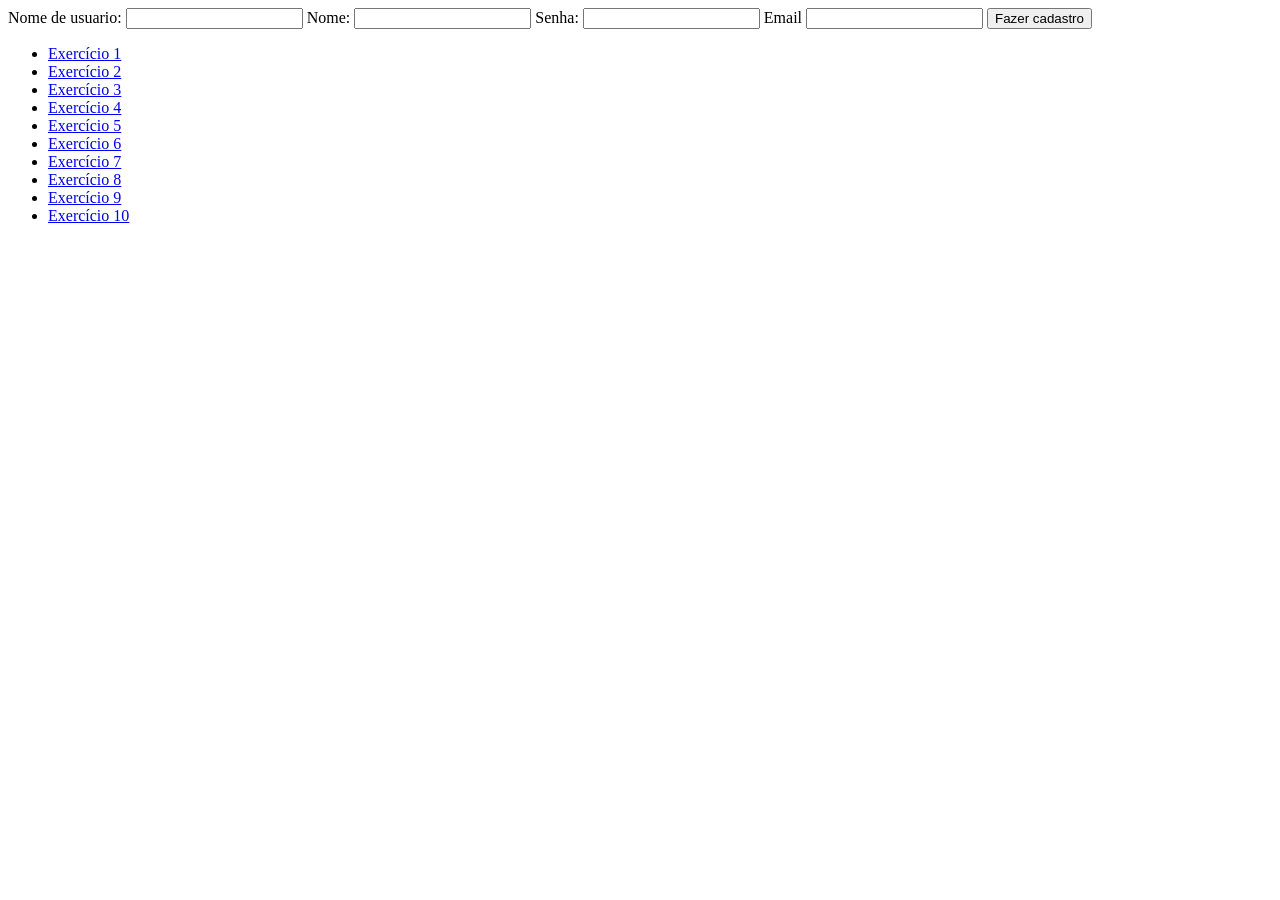
==== exercicios-php/index.html @ cb15fef3 "Exercícios php aula 1" ====
<!DOCTYPE html>
<html lang="pt-br">
<head>
    <meta charset="UTF-8">
    <meta name="viewport" content="width=device-width, initial-scale=1.0">
    <title>Exercícios</title>
</head>
<body>

    <form action="cadastro.php" method="POST" class="form">

        <label for="user">Nome de usuario:</label>
        <input type="text" name="user">

        <label for="nome">Nome:</label>
        <input type="text" name="nome">

        <label for="senha">Senha:</label> 
        <input type="password" name="senha">

        <label for="email">Email</label>
        <input type="email" name="email">

        <button type="submit">Fazer cadastro</button>
    </form>

    <ul>
        <li><a href="ex1.php">Exercício 1</a></li>
        <li><a href="ex2.php">Exercício 2</a></li>
        <li><a href="ex3.php">Exercício 3</a></li>
        <li><a href="ex4.php">Exercício 4</a></li>
        <li><a href="ex5.php">Exercício 5</a></li>
        <li><a href="ex6.php">Exercício 6</a></li>
        <li><a href="ex7.php">Exercício 7</a></li>
        <li><a href="ex8.php">Exercício 8</a></li>
        <li><a href="ex9.php">Exercício 9</a></li>
        <li><a href="ex10.php">Exercício 10</a></li>
    </ul>
</body>
</html>
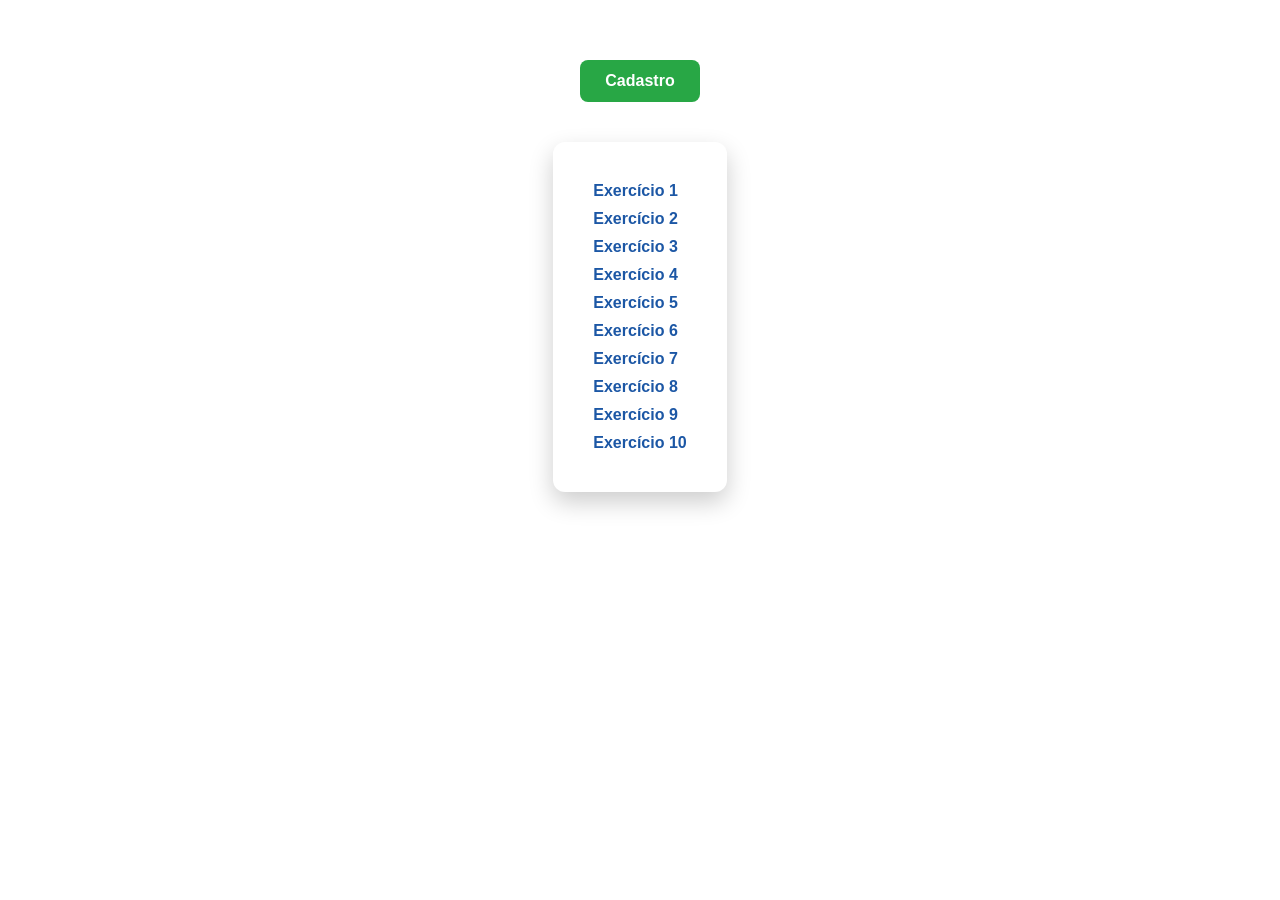
==== commit d58fb0e3: "Correção de erros e ajuste do cadastro" ====
--- a/exercicios-php/index.html
+++ b/exercicios-php/index.html
@@ -3,38 +3,30 @@
 <head>
     <meta charset="UTF-8">
     <meta name="viewport" content="width=device-width, initial-scale=1.0">
+    <link rel="stylesheet" href="style.css">
     <title>Exercícios</title>
 </head>
 <body>
 
-    <form action="cadastro.php" method="POST" class="form">
+    <div class="btnDiv">
+        <a href="cadastro.php" class="btn">Cadastro</a>
+        
+    </div>
 
-        <label for="user">Nome de usuario:</label>
-        <input type="text" name="user">
+    <div class="listDiv">
+        <ul>
+            <li><a href="ex1.php">Exercício 1</a></li>
+            <li><a href="ex2.php">Exercício 2</a></li>
+            <li><a href="ex3.php">Exercício 3</a></li>
+            <li><a href="ex4.php">Exercício 4</a></li>
+            <li><a href="ex5.php">Exercício 5</a></li>
+            <li><a href="ex6.php">Exercício 6</a></li>
+            <li><a href="ex7.php">Exercício 7</a></li>
+            <li><a href="ex8.php">Exercício 8</a></li>
+            <li><a href="ex9.php">Exercício 9</a></li>
+            <li><a href="ex10.php">Exercício 10</a></li>
+        </ul>
+    </div>
 
-        <label for="nome">Nome:</label>
-        <input type="text" name="nome">
-
-        <label for="senha">Senha:</label> 
-        <input type="password" name="senha">
-
-        <label for="email">Email</label>
-        <input type="email" name="email">
-
-        <button type="submit">Fazer cadastro</button>
-    </form>
-
-    <ul>
-        <li><a href="ex1.php">Exercício 1</a></li>
-        <li><a href="ex2.php">Exercício 2</a></li>
-        <li><a href="ex3.php">Exercício 3</a></li>
-        <li><a href="ex4.php">Exercício 4</a></li>
-        <li><a href="ex5.php">Exercício 5</a></li>
-        <li><a href="ex6.php">Exercício 6</a></li>
-        <li><a href="ex7.php">Exercício 7</a></li>
-        <li><a href="ex8.php">Exercício 8</a></li>
-        <li><a href="ex9.php">Exercício 9</a></li>
-        <li><a href="ex10.php">Exercício 10</a></li>
-    </ul>
 </body>
 </html>
--- a/exercicios-php/style.css
+++ b/exercicios-php/style.css
@@ -0,0 +1,110 @@
+* {
+    margin: 0;
+    padding: 0;
+    box-sizing: border-box;
+    font-family: Arial, Helvetica, sans-serif;
+}
+
+body {
+    height: 100vh;
+    display: flex;
+    flex-direction: column;
+    align-items: center;
+    padding-top: 60px;
+}
+
+/* Botão cadastro */
+.btnDiv {
+    margin-bottom: 40px;
+}
+
+.btn {
+    display: inline-block;
+    padding: 12px 25px;
+    background-color: #28a745;
+    color: white;
+    text-decoration: none;
+    border-radius: 8px;
+    font-weight: bold;
+    transition: 0.3s;
+}
+
+.btn:hover {
+    background-color: #218838;
+    transform: scale(1.05);
+}
+
+
+.listDiv {
+    background-color: white;
+    padding: 30px 40px;
+    border-radius: 12px;
+    box-shadow: 0 10px 25px rgba(0,0,0,0.2);
+}
+
+.listDiv ul {
+    list-style: none;
+}
+
+.listDiv li {
+    margin: 10px 0;
+}
+
+.listDiv a {
+    text-decoration: none;
+    color: #1c57a5;
+    font-weight: bold;
+    transition: 0.3s;
+}
+
+.listDiv a:hover {
+    color: #2f086d;
+    padding-left: 5px;
+}
+
+.form {
+    background-color: white;
+    padding: 30px;
+    width: 350px;
+    border-radius: 12px;
+    box-shadow: 0 10px 25px rgba(0, 0, 0, 0.2);
+    display: flex;
+    flex-direction: column;
+}
+
+.form label {
+    margin-top: 10px;
+    font-weight: bold;
+    font-size: 14px;
+}
+
+
+.form input {
+    padding: 10px;
+    margin-top: 5px;
+    border-radius: 8px;
+    border: 1px solid #ccc;
+    outline: none;
+    transition: 0.3s;
+}
+
+.form input:focus {
+    border-color: #4e73df;
+    box-shadow: 0 0 5px rgba(78, 115, 223, 0.5);
+}
+
+.form button {
+    margin-top: 20px;
+    padding: 10px;
+    border: none;
+    border-radius: 8px;
+    background-color: #4e73df;
+    color: white;
+    font-weight: bold;
+    cursor: pointer;
+    transition: 0.3s;
+}
+
+.form button:hover {
+    background-color: #2e59d9;
+}
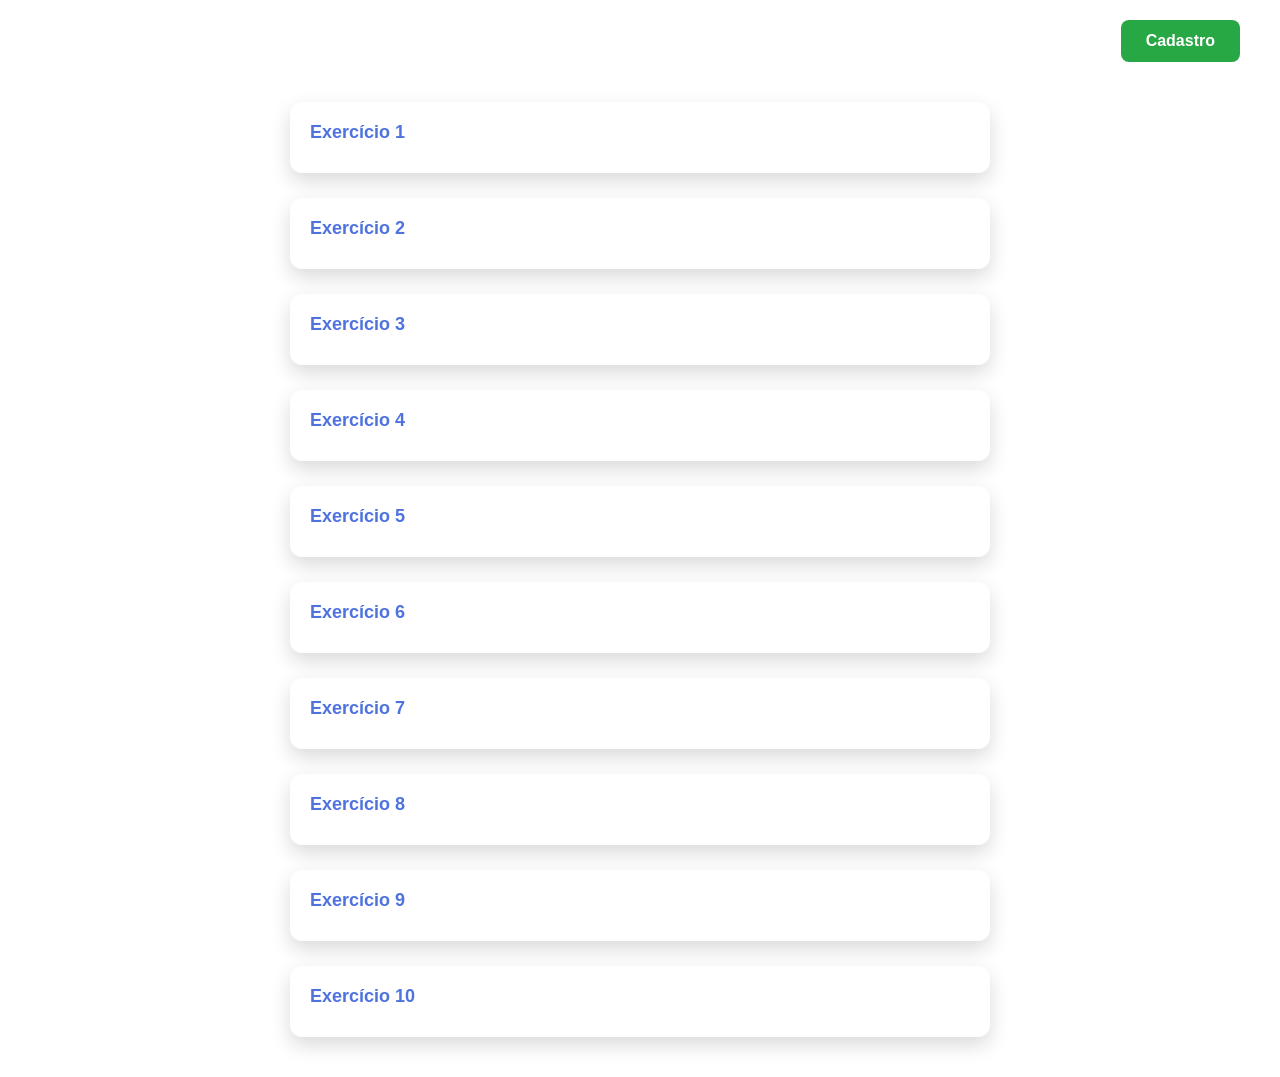
==== commit 343e5e4f: "style dos exercicios" ====
--- a/exercicios-php/index.html
+++ b/exercicios-php/index.html
@@ -13,19 +13,116 @@
         
     </div>
 
-    <div class="listDiv">
-        <ul>
-            <li><a href="ex1.php">Exercício 1</a></li>
-            <li><a href="ex2.php">Exercício 2</a></li>
-            <li><a href="ex3.php">Exercício 3</a></li>
-            <li><a href="ex4.php">Exercício 4</a></li>
-            <li><a href="ex5.php">Exercício 5</a></li>
-            <li><a href="ex6.php">Exercício 6</a></li>
-            <li><a href="ex7.php">Exercício 7</a></li>
-            <li><a href="ex8.php">Exercício 8</a></li>
-            <li><a href="ex9.php">Exercício 9</a></li>
-            <li><a href="ex10.php">Exercício 10</a></li>
-        </ul>
+    <div class="container">
+        <div class="ex">
+            <a href="ex1.php">Exercício 1</a>
+            <p class="text">
+                Exercício 1 - Intervalo entre 100 e 200 <br>
+                Faça um programa que receba um número e diga se este número está no intervalo entre 100 e 200.
+            </p>
+        </div>
+
+        <div class="ex">
+            <a href="ex2.php">Exercício 2</a>
+            <p class="text">
+                Exercício 2 - Faça um programa que leia um caractere "F" ou "C", indicando se o valor informado está em Fahrenheit ou Celsius. <br>
+                Depois, o programa deve converter para a outra unidade. <br><br>
+
+                Fórmula: C = 5/9 x (F - 32)
+            </p>
+        </div>
+
+        <div class="ex">
+            <a href="ex3.php">Exercício 3</a>
+            <p class="text">
+                Exercício 3 - Calculadora Aritmética <br><br>
+
+                Faça um programa que leia dois números e um operador ("+", "-", "*" ou "/"). <br>
+                O programa deve mostrar o resultado da operação.
+            </p>
+        </div>
+        
+        <div class="ex">
+            <a href="ex4.php">Exercício 4</a>
+            <p class="text">
+                Exercício 4 - Triângulo Numérico <br><br>
+
+                Leia um número n e imprima n linhas no seguinte formato (exemplo para n = 6): <br><br>
+
+                1 <br>
+                1 2 <br>
+                1 2 3 <br>
+                1 2 3 4 <br>
+                1 2 3 4 5 <br>
+                1 2 3 4 5 6 <br>
+            </p>
+        </div>
+
+        <div class="ex">
+            <a href="ex5.php">Exercício 5</a>
+            <p class="text">
+                Exercício 5 - Somatório de Fatoriais <br>
+                Leia 5 números inteiros e mostre a soma dos fatoriais desses números.
+            </p>
+        </div>
+
+        <div class="ex">
+            <a href="ex6.php">Exercício 6</a>
+            <p class="text">
+                Exercício 6 - Série de Fibonacci <br>
+                Leia um número n e mostre os n primeiros termos da sequência de Fibonacci. <br><br>
+
+                Exemplo: <br>
+                n = 12 <br>
+                Resultado: <br>
+                0 1 1 2 3 5 8 13 21 34 55 89
+            </p>
+        </div>
+
+        <div class="ex">
+            <a href="ex7.php">Exercício 7</a>
+            <p class="text">
+                Exercício 7 - Separar Positivos e Negativos <br>
+                Leia 8 números inteiros e separe em dois vetores: <br><br>
+
+                Um vetor com números positivos <br>
+                Um vetor com números negativos
+            </p>
+        </div>
+
+        <div class="ex">
+            <a href="ex8.php">Exercício 8</a>
+            <p class="text">
+                Exercício 8 - Soma de 0 até N com Função <br>
+                Crie uma função soma(n) que receba um número inteiro e retorne a soma de 0 até esse número.
+            </p>
+        </div>
+
+        <div class="ex">
+            <a href="ex9.php">Exercício 9</a>
+            <p class="text">
+                Exercício 9 - Média Aritmética com Função <br>
+                Crie uma função: <br><br>
+
+                function media($v) <br><br>
+
+                Que receba uma lista de números reais e retorne a média aritmética.
+            </p>
+        </div>
+
+        <div class="ex">
+            <a href="ex10.php">Exercício 10</a>
+            <p class="text">
+                Exercício 10 - Ano Bissexto <br>
+                Leia um ano e informe se ele é bissexto. <br><br>
+
+                Um ano é bissexto se: <br><br>
+
+                É múltiplo de 400 <br>
+                ou <br>
+                É múltiplo de 4 e não é múltiplo de 100
+            </p>
+        </div>
     </div>
 
 </body>
--- a/exercicios-php/style.css
+++ b/exercicios-php/style.css
@@ -6,16 +6,14 @@
 }
 
 body {
-    height: 100vh;
-    display: flex;
-    flex-direction: column;
-    align-items: center;
-    padding-top: 60px;
+    min-height: 100vh;
 }
 
-/* Botão cadastro */
+/* Botao do cadastro */
 .btnDiv {
-    margin-bottom: 40px;
+    display: flex;
+    justify-content: flex-end;
+    padding: 20px 40px 0 40px;
 }
 
 .btn {
@@ -35,33 +33,7 @@
 }
 
 
-.listDiv {
-    background-color: white;
-    padding: 30px 40px;
-    border-radius: 12px;
-    box-shadow: 0 10px 25px rgba(0,0,0,0.2);
-}
-
-.listDiv ul {
-    list-style: none;
-}
-
-.listDiv li {
-    margin: 10px 0;
-}
-
-.listDiv a {
-    text-decoration: none;
-    color: #1c57a5;
-    font-weight: bold;
-    transition: 0.3s;
-}
-
-.listDiv a:hover {
-    color: #2f086d;
-    padding-left: 5px;
-}
-
+/* Formulario do cadastro */
 .form {
     background-color: white;
     padding: 30px;
@@ -107,4 +79,58 @@
 
 .form button:hover {
     background-color: #2e59d9;
+}
+
+/* exercicios */
+
+.container {
+    display: flex;
+    flex-wrap: wrap;
+    gap: 25px;
+    justify-content: center;
+    padding: 40px;
+}
+
+.ex {
+    background-color: white;
+    width: 700px;
+    padding: 20px;
+    border-radius: 12px;
+    box-shadow: 0 8px 20px rgba(0,0,0,0.15);
+    transition: 0.4s;
+    display: flex;
+    flex-direction: column;
+    overflow: hidden;
+    cursor: pointer;
+}
+
+.ex a {
+    text-decoration: none;
+    font-size: 18px;
+    font-weight: bold;
+    color: #4e73df;
+    margin-bottom: 10px;
+    transition: 0.3s;
+}
+
+.ex a:hover {
+    color: #531388;
+}
+
+.text {
+    opacity: 0;
+    max-height: 0;
+    overflow: hidden;
+    transition: 0.4s ease;
+}
+
+
+.ex:hover {
+    transform: translateY(-8px);
+}
+
+.ex:hover .text {
+    opacity: 1;
+    max-height: 500px;
+    margin-top: 10px;
 }
